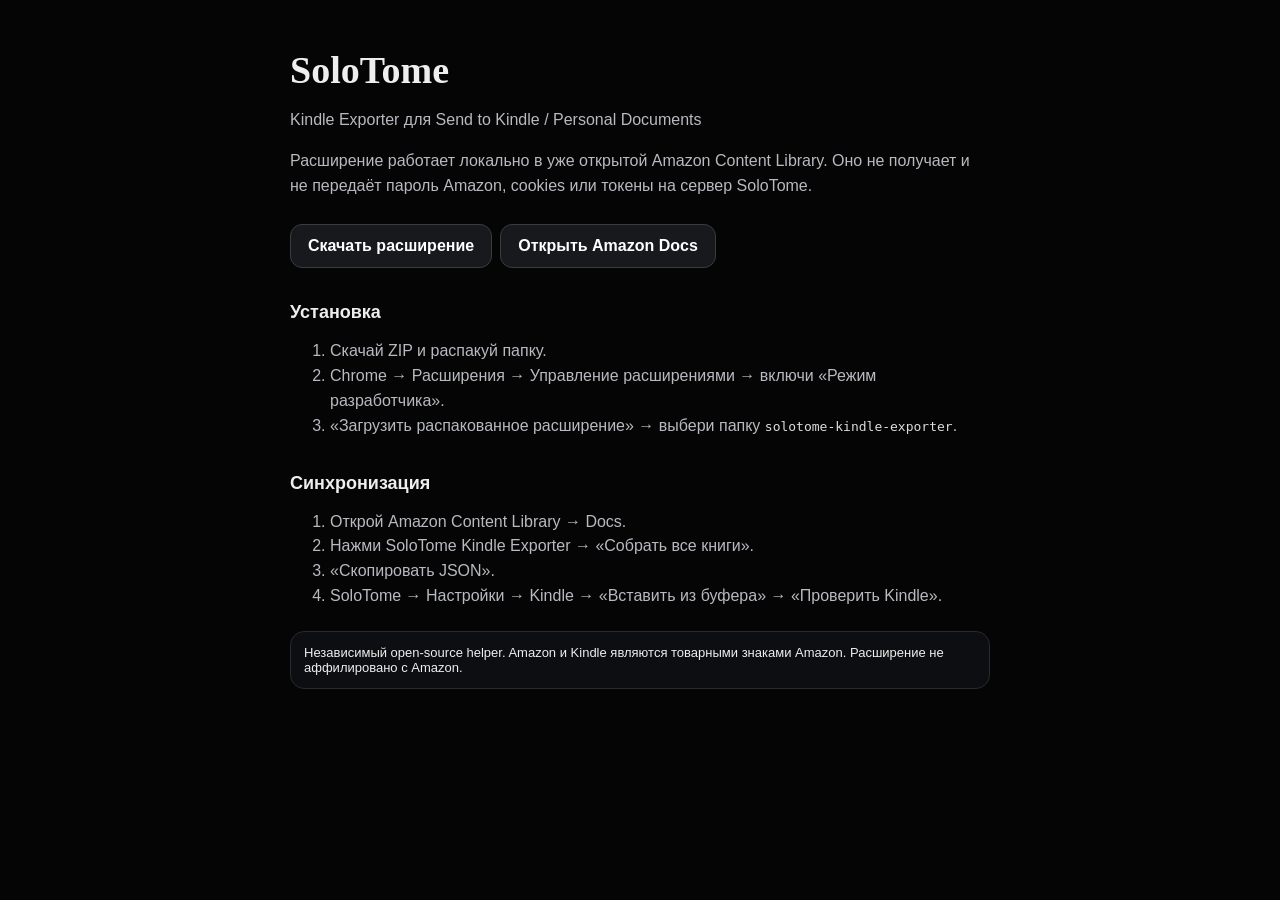
==== kindle-exporter/index.html @ da921140 "Add SoloTome Kindle Exporter" ====
<!doctype html><html lang="ru"><head><meta charset="utf-8"><meta name="viewport" content="width=device-width,initial-scale=1"><meta name="theme-color" content="#050506"><title>SoloTome Kindle Exporter</title><style>body{margin:0;background:#050506;color:#eee;font-family:-apple-system,BlinkMacSystemFont,"Segoe UI",sans-serif}.wrap{max-width:700px;margin:auto;padding:48px 20px 70px}h1{font:700 38px Georgia,serif;margin:0 0 6px}h2{font-size:18px;margin-top:34px}p,li{color:#b8bac0;line-height:1.55}a.btn{display:inline-flex;padding:12px 17px;margin:10px 8px 0 0;border:1px solid #3a3c42;border-radius:12px;background:#17191d;color:#fff;text-decoration:none;font-weight:650}.note{margin-top:22px;padding:13px;border:1px solid #282a2f;border-radius:14px;background:#0d0e11;font-size:13px}code{color:#ddd}</style></head><body><main class="wrap"><h1>SoloTome</h1><p>Kindle Exporter для Send to Kindle / Personal Documents</p><p>Расширение работает локально в уже открытой Amazon Content Library. Оно не получает и не передаёт пароль Amazon, cookies или токены на сервер SoloTome.</p><a class="btn" href="../downloads/solotome-kindle-exporter.zip">Скачать расширение</a><a class="btn" href="https://www.amazon.com/hz/mycd/digital-console/contentlist/pdocs/dateDsc/">Открыть Amazon Docs</a><h2>Установка</h2><ol><li>Скачай ZIP и распакуй папку.</li><li>Chrome → Расширения → Управление расширениями → включи «Режим разработчика».</li><li>«Загрузить распакованное расширение» → выбери папку <code>solotome-kindle-exporter</code>.</li></ol><h2>Синхронизация</h2><ol><li>Открой Amazon Content Library → Docs.</li><li>Нажми SoloTome Kindle Exporter → «Собрать все книги».</li><li>«Скопировать JSON».</li><li>SoloTome → Настройки → Kindle → «Вставить из буфера» → «Проверить Kindle».</li></ol><div class="note">Независимый open-source helper. Amazon и Kindle являются товарными знаками Amazon. Расширение не аффилировано с Amazon.</div></main></body></html>
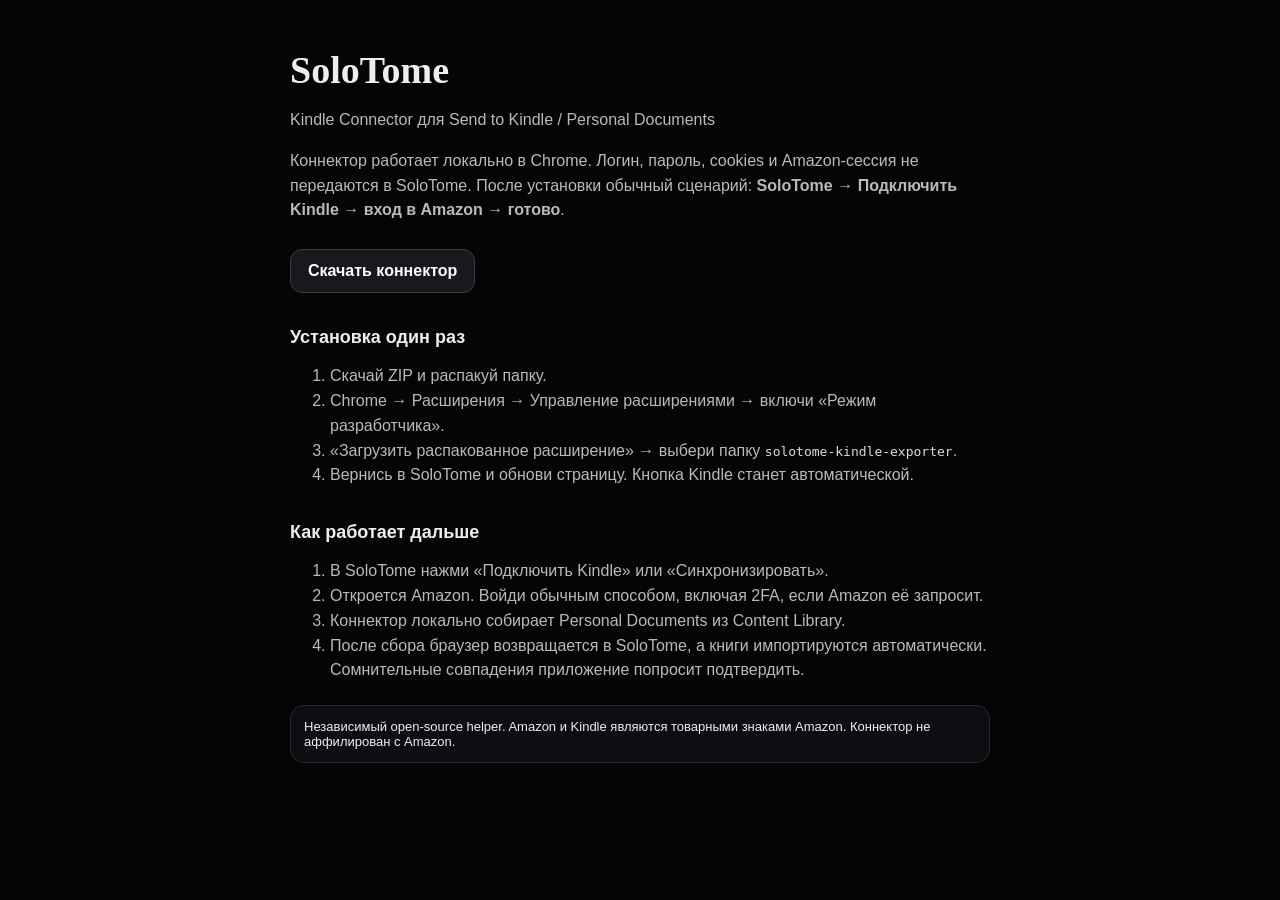
==== commit a597686a: "Publish Kindle Connector 0.2.0 and SoloTome 0.7.0" ====
--- a/kindle-exporter/index.html
+++ b/kindle-exporter/index.html
@@ -1 +1 @@
-<!doctype html><html lang="ru"><head><meta charset="utf-8"><meta name="viewport" content="width=device-width,initial-scale=1"><meta name="theme-color" content="#050506"><title>SoloTome Kindle Exporter</title><style>body{margin:0;background:#050506;color:#eee;font-family:-apple-system,BlinkMacSystemFont,"Segoe UI",sans-serif}.wrap{max-width:700px;margin:auto;padding:48px 20px 70px}h1{font:700 38px Georgia,serif;margin:0 0 6px}h2{font-size:18px;margin-top:34px}p,li{color:#b8bac0;line-height:1.55}a.btn{display:inline-flex;padding:12px 17px;margin:10px 8px 0 0;border:1px solid #3a3c42;border-radius:12px;background:#17191d;color:#fff;text-decoration:none;font-weight:650}.note{margin-top:22px;padding:13px;border:1px solid #282a2f;border-radius:14px;background:#0d0e11;font-size:13px}code{color:#ddd}</style></head><body><main class="wrap"><h1>SoloTome</h1><p>Kindle Exporter для Send to Kindle / Personal Documents</p><p>Расширение работает локально в уже открытой Amazon Content Library. Оно не получает и не передаёт пароль Amazon, cookies или токены на сервер SoloTome.</p><a class="btn" href="../downloads/solotome-kindle-exporter.zip">Скачать расширение</a><a class="btn" href="https://www.amazon.com/hz/mycd/digital-console/contentlist/pdocs/dateDsc/">Открыть Amazon Docs</a><h2>Установка</h2><ol><li>Скачай ZIP и распакуй папку.</li><li>Chrome → Расширения → Управление расширениями → включи «Режим разработчика».</li><li>«Загрузить распакованное расширение» → выбери папку <code>solotome-kindle-exporter</code>.</li></ol><h2>Синхронизация</h2><ol><li>Открой Amazon Content Library → Docs.</li><li>Нажми SoloTome Kindle Exporter → «Собрать все книги».</li><li>«Скопировать JSON».</li><li>SoloTome → Настройки → Kindle → «Вставить из буфера» → «Проверить Kindle».</li></ol><div class="note">Независимый open-source helper. Amazon и Kindle являются товарными знаками Amazon. Расширение не аффилировано с Amazon.</div></main></body></html>
+<!doctype html><html lang="ru"><head><meta charset="utf-8"><meta name="viewport" content="width=device-width,initial-scale=1"><meta name="theme-color" content="#050506"><title>SoloTome Kindle Connector</title><style>body{margin:0;background:#050506;color:#eee;font-family:-apple-system,BlinkMacSystemFont,"Segoe UI",sans-serif}.wrap{max-width:700px;margin:auto;padding:48px 20px 70px}h1{font:700 38px Georgia,serif;margin:0 0 6px}h2{font-size:18px;margin-top:34px}p,li{color:#b8bac0;line-height:1.55}a.btn{display:inline-flex;padding:12px 17px;margin:10px 8px 0 0;border:1px solid #3a3c42;border-radius:12px;background:#17191d;color:#fff;text-decoration:none;font-weight:650}.note{margin-top:22px;padding:13px;border:1px solid #282a2f;border-radius:14px;background:#0d0e11;font-size:13px}code{color:#ddd}</style></head><body><main class="wrap"><h1>SoloTome</h1><p>Kindle Connector для Send to Kindle / Personal Documents</p><p>Коннектор работает локально в Chrome. Логин, пароль, cookies и Amazon-сессия не передаются в SoloTome. После установки обычный сценарий: <b>SoloTome → Подключить Kindle → вход в Amazon → готово</b>.</p><a class="btn" href="../downloads/solotome-kindle-exporter.zip">Скачать коннектор</a><h2>Установка один раз</h2><ol><li>Скачай ZIP и распакуй папку.</li><li>Chrome → Расширения → Управление расширениями → включи «Режим разработчика».</li><li>«Загрузить распакованное расширение» → выбери папку <code>solotome-kindle-exporter</code>.</li><li>Вернись в SoloTome и обнови страницу. Кнопка Kindle станет автоматической.</li></ol><h2>Как работает дальше</h2><ol><li>В SoloTome нажми «Подключить Kindle» или «Синхронизировать».</li><li>Откроется Amazon. Войди обычным способом, включая 2FA, если Amazon её запросит.</li><li>Коннектор локально собирает Personal Documents из Content Library.</li><li>После сбора браузер возвращается в SoloTome, а книги импортируются автоматически. Сомнительные совпадения приложение попросит подтвердить.</li></ol><div class="note">Независимый open-source helper. Amazon и Kindle являются товарными знаками Amazon. Коннектор не аффилирован с Amazon.</div></main></body></html>
